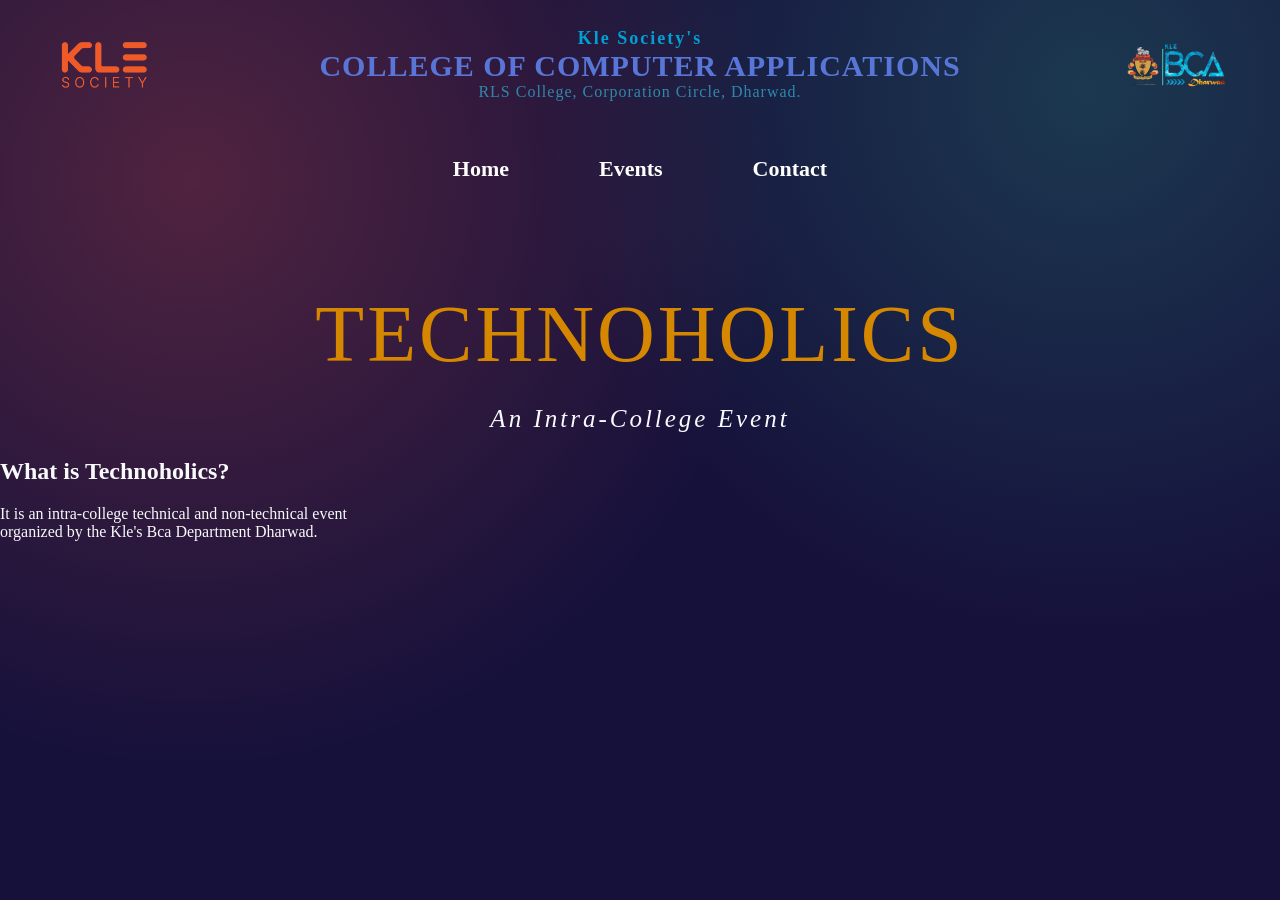
==== index.html @ c7a032ab "Add files via upload" ====
<!DOCTYPE html>

<html lang="en">

<head>

    <meta charset="UTF-8">

    <meta name="viewport" content="width=device-width, initial-scale=1.0">

    <title>TECHNOHOLICS || KLE BCA DHARWAD</title>

    <link rel="stylesheet" href="style.css">

</head>

<body>

    <header class="college-header">

        <div class="top-section">

            <div class="logo">
                <img src="KLE'S.png" alt="Logo" class="logo-image" style="height: 50px; width: 90px;">
            </div>

            <div class="college-title">

                <div class="line1">
                    Kle Society's
                </div>

                <div class="line2">
                    COLLEGE OF COMPUTER APPLICATIONS
                </div>

                <div class="line3">
                    RLS College, Corporation Circle, Dharwad.
                </div>

            </div>

            <div class="logo1">
                <img src="kleeeee.png" alt= "Logo" class="logo-image" style="height: 110px; width: 100px;">
            </div>

        </div>

        <nav class="navbar">    

            <ul class="nav-links">

                <li><a href="index.html" class="active">Home</a></li>

                <li><a href="events.html">Events</a></li>

                <li><a href="contact.html">Contact</a></li>

            </ul>

        </nav>

    </header>
    <div class="msg">
        <br>
        TECHNOHOLICS<br>
    </div>
    <div class="msg1">
        <p>An Intra-College Event</p>
    </div>

    <div class="slide1">
        <h2 class="s1">What is Technoholics?</h2>
        <p>It is an intra-college technical and non-technical event <br> organized by the Kle's Bca Department Dharwad.</p>
    </div>
</body>

</html>
---- style.css ----
body {
    margin: 0;
    min-height: 100vh;
    background:radial-gradient(circle at 15% 20%, rgba(255, 90, 78, 0.25), transparent 45%),
               radial-gradient(circle at 85% 10%, rgba(51, 214, 166, 0.20), transparent 40%),
               #16113B;
    color: #F8FAFC;

}

.college-header {
    width: 100%;
}

.top-section {
    display: flex;
    align-items: center;
    padding: 10px 5%;
    background-color: transparent;
}

.logo,
.logo1 {
    width: 80px;
    display: flex;
    justify-content: center;
    align-items: center;
}

.logo-image {
    width: 90px;
    height: 90px;
    object-fit: contain;
}

.college-title {
    flex: 1;
    display: flex;
    flex-direction: column;
    align-items: center;
    text-align: center;
    line-height: 1.15;
}

.line1 {
    font-size: 18px;
    font-weight: 700;
    color: #00a0d5;
    letter-spacing: 2px;
}

.line2 {
    font-size: 30px;
    color: rgb(88, 118, 216);
    font-weight: bold;
    letter-spacing: 1px;
    white-space: nowrap;
}

.line3 {
    font-size: 16px;
    color: #329ec2d3;
    letter-spacing: 1px;
}

.navbar {
    display: flex;
    justify-content: center;
    align-items: center;
    margin-top: 10px;
}

.nav-links {
    display: flex;
    justify-content: center;
    gap: 90px;
    list-style: none;
    padding: 0;
}

.nav-links li a {
    position: relative;
    font-size: 22px;
    font-weight: 700;
    text-decoration: none;
    color: #ffffff;
    white-space: nowrap;
    transition: 0.3s;
}

.nav-links li a:hover {
    color: #2cb9c9b5;
    text-shadow: 0 0 10px #00B8D4;
    text-decoration: underline;
    text-underline-offset: 10px;
}

.msg{
    font-size:80px;
    text-align:center;
    font-style:bold;
    font-weight: 500;
    letter-spacing: 3px;
    color:#d58700
}

.msg1{
    font-size:25px;
    text-align:center;
    font-style:italic;
    font-weight: 500;
    letter-spacing: 3px;
}

.msg1 p:hover {
    color:#00d5d1;
    transition: 0.3s;
    
}
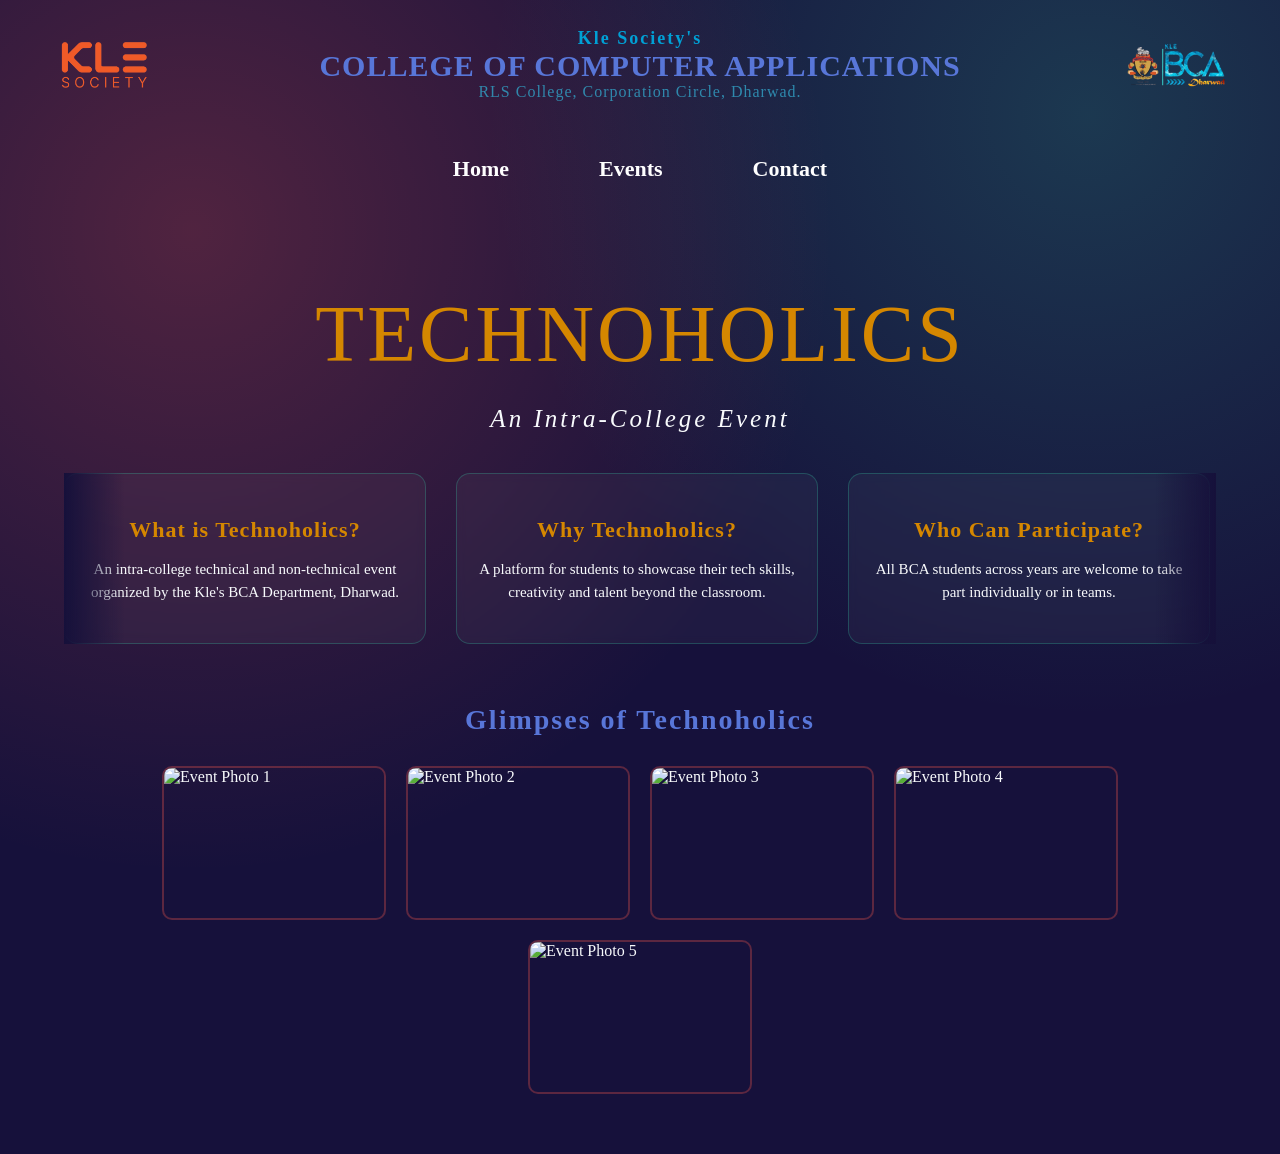
==== commit f616a66f: "Updated website" ====
--- a/index.html
+++ b/index.html
@@ -1,78 +1,130 @@
-<!DOCTYPE html>
-
-<html lang="en">
-
-<head>
-
-    <meta charset="UTF-8">
-
-    <meta name="viewport" content="width=device-width, initial-scale=1.0">
-
-    <title>TECHNOHOLICS || KLE BCA DHARWAD</title>
-
-    <link rel="stylesheet" href="style.css">
-
-</head>
-
-<body>
-
-    <header class="college-header">
-
-        <div class="top-section">
-
-            <div class="logo">
-                <img src="KLE'S.png" alt="Logo" class="logo-image" style="height: 50px; width: 90px;">
-            </div>
-
-            <div class="college-title">
-
-                <div class="line1">
-                    Kle Society's
-                </div>
-
-                <div class="line2">
-                    COLLEGE OF COMPUTER APPLICATIONS
-                </div>
-
-                <div class="line3">
-                    RLS College, Corporation Circle, Dharwad.
-                </div>
-
-            </div>
-
-            <div class="logo1">
-                <img src="kleeeee.png" alt= "Logo" class="logo-image" style="height: 110px; width: 100px;">
-            </div>
-
-        </div>
-
-        <nav class="navbar">    
-
-            <ul class="nav-links">
-
-                <li><a href="index.html" class="active">Home</a></li>
-
-                <li><a href="events.html">Events</a></li>
-
-                <li><a href="contact.html">Contact</a></li>
-
-            </ul>
-
-        </nav>
-
-    </header>
-    <div class="msg">
-        <br>
-        TECHNOHOLICS<br>
-    </div>
-    <div class="msg1">
-        <p>An Intra-College Event</p>
-    </div>
-
-    <div class="slide1">
-        <h2 class="s1">What is Technoholics?</h2>
-        <p>It is an intra-college technical and non-technical event <br> organized by the Kle's Bca Department Dharwad.</p>
-    </div>
-</body>
-
+<!DOCTYPE html>
+
+<html lang="en">
+
+<head>
+
+    <meta charset="UTF-8">
+
+    <meta name="viewport" content="width=device-width, initial-scale=1.0">
+
+    <title>TECHNOHOLICS || KLE BCA DHARWAD</title>
+
+    <link rel="stylesheet" href="style.css">
+
+</head>
+
+<body>
+
+    <header class="college-header">
+
+        <div class="top-section">
+
+            <div class="logo">
+                <img src="KLE'S.png" alt="Logo" class="logo-image" style="height: 50px; width: 90px;">
+            </div>
+
+            <div class="college-title">
+
+                <div class="line1">
+                    Kle Society's
+                </div>
+
+                <div class="line2">
+                    COLLEGE OF COMPUTER APPLICATIONS
+                </div>
+
+                <div class="line3">
+                    RLS College, Corporation Circle, Dharwad.
+                </div>
+
+            </div>
+
+            <div class="logo1">
+                <img src="kleeeee.png" alt= "Logo" class="logo-image" style="height: 110px; width: 100px;">
+            </div>
+
+        </div>
+
+        <nav class="navbar">    
+
+            <ul class="nav-links">
+
+                <li><a href="index.html" class="active">Home</a></li>
+
+                <li><a href="events.html">Events</a></li>
+
+                <li><a href="contact.html">Contact</a></li>
+
+            </ul>
+
+        </nav>
+
+    </header>
+    <div class="msg">
+        <br>
+        TECHNOHOLICS<br>
+    </div>
+    <div class="msg1">
+        <p>An Intra-College Event</p>
+    </div>
+
+    <div class="slide-section">
+
+        <div class="slide-track">
+
+            <div class="card">
+                <h2 class="s1">What is Technoholics?</h2>
+                <p>An intra-college technical and non-technical event organized by the Kle's BCA Department, Dharwad.</p>
+            </div>
+
+            <div class="card">
+                <h2 class="s1">Why Technoholics?</h2>
+                <p>A platform for students to showcase their tech skills, creativity and talent beyond the classroom.</p>
+            </div>
+
+            <div class="card">
+                <h2 class="s1">Who Can Participate?</h2>
+                <p>All BCA students across years are welcome to take part individually or in teams.</p>
+            </div>
+
+            <div class="card">
+                <h2 class="s1">What's In Store?</h2>
+                <p>Coding contests, quizzes, gaming, and fun non-technical events all under one roof.</p>
+            </div>
+
+            <div class="card">
+                <h2 class="s1">What is Technoholics?</h2>
+                <p>An intra-college technical and non-technical event organized by the Kle's BCA Department, Dharwad.</p>
+            </div>
+
+            <div class="card">
+                <h2 class="s1">Why Technoholics?</h2>
+                <p>A platform for students to showcase their tech skills, creativity and talent beyond the classroom.</p>
+            </div>
+
+        </div>
+
+    </div>
+
+    <div class="gallery-title">
+        Glimpses of Technoholics
+    </div>
+
+    <div class="photo-strip">
+
+        <img src="photo1.jpg" alt="Event Photo 1" class="strip-img">
+
+        <img src="photo2.jpg" alt="Event Photo 2" class="strip-img">
+
+        <img src="photo3.jpg" alt="Event Photo 3" class="strip-img">
+
+        <img src="photo4.jpg" alt="Event Photo 4" class="strip-img">
+
+        <img src="photo5.jpg" alt="Event Photo 5" class="strip-img">
+
+    </div>
+
+</body>
+
 </html>
--- a/style.css
+++ b/style.css
@@ -1,120 +1,229 @@
-body {
-    margin: 0;
-    min-height: 100vh;
-    background:radial-gradient(circle at 15% 20%, rgba(255, 90, 78, 0.25), transparent 45%),
-               radial-gradient(circle at 85% 10%, rgba(51, 214, 166, 0.20), transparent 40%),
-               #16113B;
-    color: #F8FAFC;
-
-}
-
-.college-header {
-    width: 100%;
-}
-
-.top-section {
-    display: flex;
-    align-items: center;
-    padding: 10px 5%;
-    background-color: transparent;
-}
-
-.logo,
-.logo1 {
-    width: 80px;
-    display: flex;
-    justify-content: center;
-    align-items: center;
-}
-
-.logo-image {
-    width: 90px;
-    height: 90px;
-    object-fit: contain;
-}
-
-.college-title {
-    flex: 1;
-    display: flex;
-    flex-direction: column;
-    align-items: center;
-    text-align: center;
-    line-height: 1.15;
-}
-
-.line1 {
-    font-size: 18px;
-    font-weight: 700;
-    color: #00a0d5;
-    letter-spacing: 2px;
-}
-
-.line2 {
-    font-size: 30px;
-    color: rgb(88, 118, 216);
-    font-weight: bold;
-    letter-spacing: 1px;
-    white-space: nowrap;
-}
-
-.line3 {
-    font-size: 16px;
-    color: #329ec2d3;
-    letter-spacing: 1px;
-}
-
-.navbar {
-    display: flex;
-    justify-content: center;
-    align-items: center;
-    margin-top: 10px;
-}
-
-.nav-links {
-    display: flex;
-    justify-content: center;
-    gap: 90px;
-    list-style: none;
-    padding: 0;
-}
-
-.nav-links li a {
-    position: relative;
-    font-size: 22px;
-    font-weight: 700;
-    text-decoration: none;
-    color: #ffffff;
-    white-space: nowrap;
-    transition: 0.3s;
-}
-
-.nav-links li a:hover {
-    color: #2cb9c9b5;
-    text-shadow: 0 0 10px #00B8D4;
-    text-decoration: underline;
-    text-underline-offset: 10px;
-}
-
-.msg{
-    font-size:80px;
-    text-align:center;
-    font-style:bold;
-    font-weight: 500;
-    letter-spacing: 3px;
-    color:#d58700
-}
-
-.msg1{
-    font-size:25px;
-    text-align:center;
-    font-style:italic;
-    font-weight: 500;
-    letter-spacing: 3px;
-}
-
-.msg1 p:hover {
-    color:#00d5d1;
-    transition: 0.3s;
-    
-}   
-
+body {
+    margin: 0;
+    min-height: 100vh;
+    background:radial-gradient(circle at 15% 20%, rgba(255, 90, 78, 0.25), transparent 45%),
+               radial-gradient(circle at 85% 10%, rgba(51, 214, 166, 0.20), transparent 40%),
+               #16113B;
+    color: #F8FAFC;
+
+}
+
+.college-header {
+    width: 100%;
+}
+
+.top-section {
+    display: flex;
+    align-items: center;
+    padding: 10px 5%;
+    background-color: transparent;
+}
+
+.logo,
+.logo1 {
+    width: 80px;
+    display: flex;
+    justify-content: center;
+    align-items: center;
+}
+
+.logo-image {
+    width: 90px;
+    height: 90px;
+    object-fit: contain;
+}
+
+.college-title {
+    flex: 1;
+    display: flex;
+    flex-direction: column;
+    align-items: center;
+    text-align: center;
+    line-height: 1.15;
+}
+
+.line1 {
+    font-size: 18px;
+    font-weight: 700;
+    color: #00a0d5;
+    letter-spacing: 2px;
+}
+
+.line2 {
+    font-size: 30px;
+    color: rgb(88, 118, 216);
+    font-weight: bold;
+    letter-spacing: 1px;
+    white-space: nowrap;
+}
+
+.line3 {
+    font-size: 16px;
+    color: #329ec2d3;
+    letter-spacing: 1px;
+}
+
+.navbar {
+    display: flex;
+    justify-content: center;
+    align-items: center;
+    margin-top: 10px;
+}
+
+.nav-links {
+    display: flex;
+    justify-content: center;
+    gap: 90px;
+    list-style: none;
+    padding: 0;
+}
+
+.nav-links li a {
+    position: relative;
+    font-size: 22px;
+    font-weight: 700;
+    text-decoration: none;
+    color: #ffffff;
+    white-space: nowrap;
+    transition: 0.3s;
+}
+
+.nav-links li a:hover {
+    color: #2cb9c9b5;
+    text-shadow: 0 0 10px #00B8D4;
+    text-decoration: underline;
+    text-underline-offset: 10px;
+}
+
+.msg{
+    font-size:80px;
+    text-align:center;
+    font-style:bold;
+    font-weight: 500;
+    letter-spacing: 3px;
+    color:#d58700
+}
+
+.msg1{
+    font-size:25px;
+    text-align:center;
+    font-style:italic;
+    font-weight: 500;
+    letter-spacing: 3px;
+}
+
+.msg1 p:hover {
+    color:#00d5d1;
+    transition: 0.3s;
+    
+}   
+
+.slide-section{
+    width:90%;
+    margin:40px auto;
+    overflow:hidden;
+    position:relative;
+}
+
+.slide-section::before,
+.slide-section::after{
+    content:"";
+    position:absolute;
+    top:0;
+    height:100%;
+    width:60px;
+    z-index:2;
+}
+
+.slide-section::before{
+    left:0;
+    background:linear-gradient(to right, #16113B, transparent);
+}
+
+.slide-section::after{
+    right:0;
+    background:linear-gradient(to left, #16113B, transparent);
+}
+
+.slide-track{
+    display:flex;
+    gap:30px;
+    width:max-content;
+    animation:slideCards 18s linear infinite;
+}
+
+.slide-track:hover{
+    animation-play-state:paused;
+}
+
+@keyframes slideCards{
+    0%{
+        transform:translateX(0);
+    }
+    100%{
+        transform:translateX(-50%);
+    }
+}
+
+.card{
+    flex:0 0 320px;
+    background:rgba(255,255,255,0.04);
+    border:1px solid rgba(51, 214, 166, 0.25);
+    border-radius:14px;
+    padding:25px 20px;
+    text-align:center;
+    backdrop-filter:blur(4px);
+    transition:0.3s;
+}
+
+.card:hover{
+    border:1px solid #00d5d1;
+    box-shadow:0 0 20px rgba(0, 213, 209, 0.35);
+    transform:translateY(-6px);
+}
+
+.s1{
+    font-size:22px;
+    color:#d58700;
+    letter-spacing:1px;
+    margin-bottom:10px;
+}
+
+.card p{
+    font-size:15px;
+    color:#F8FAFC;
+    line-height:1.5;
+}
+
+.gallery-title{
+    text-align:center;
+    font-size:28px;
+    font-weight:600;
+    letter-spacing:2px;
+    color:rgb(88, 118, 216);
+    margin-top:60px;
+}
+
+.photo-strip{
+    display:flex;
+    justify-content:center;
+    align-items:center;
+    gap:20px;
+    flex-wrap:wrap;
+    padding:30px 5% 60px;
+}
+
+.strip-img{
+    width:220px;
+    height:150px;
+    object-fit:cover;
+    border-radius:10px;
+    border:2px solid rgba(255, 90, 78, 0.3);
+    transition:0.3s;
+}
+
+.strip-img:hover{
+    transform:scale(1.06);
+    border:2px solid #00B8D4;
+    box-shadow:0 0 15px rgba(0, 184, 212, 0.5);
+}
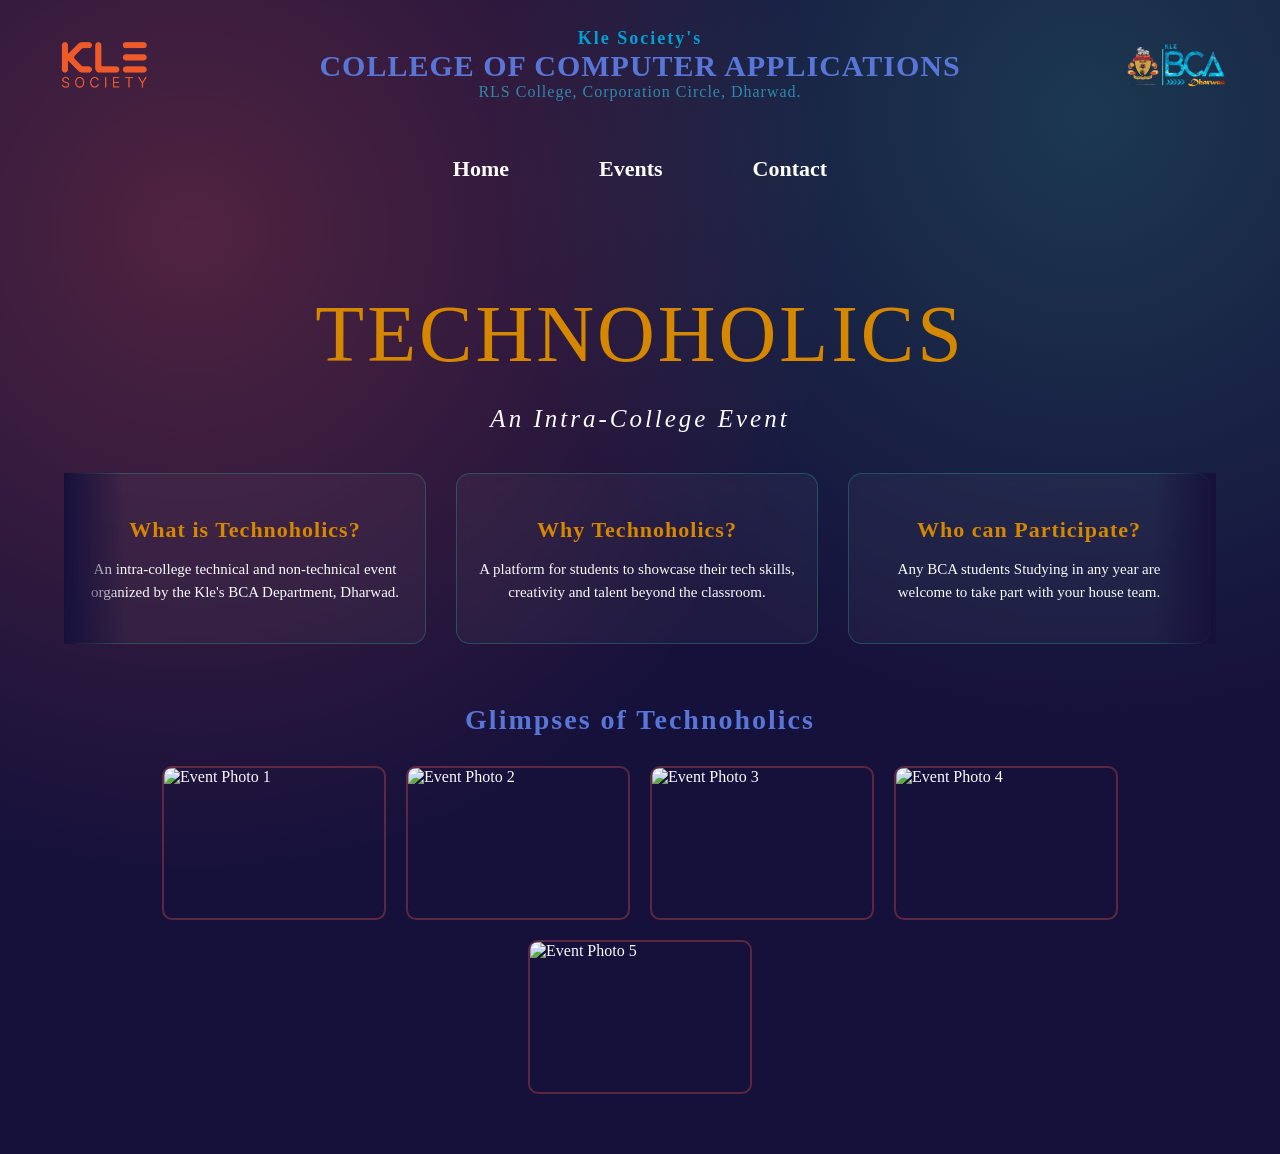
==== commit 5e7f1754: "Updated website" ====
--- a/index.html
+++ b/index.html
@@ -84,13 +84,13 @@
             </div>
 
             <div class="card">
-                <h2 class="s1">Who Can Participate?</h2>
-                <p>All BCA students across years are welcome to take part individually or in teams.</p>
+                <h2 class="s1">Who can Participate?</h2>
+                <p>Any BCA students Studying in any year are welcome to take part with your house team.</p>
             </div>
 
             <div class="card">
-                <h2 class="s1">What's In Store?</h2>
-                <p>Coding contests, quizzes, gaming, and fun non-technical events all under one roof.</p>
+                <h2 class="s1">Why to Participate?</h2>
+                <p>To enhance your technical skills & to build solutions for real-world problems.</p>
             </div>
 
             <div class="card">
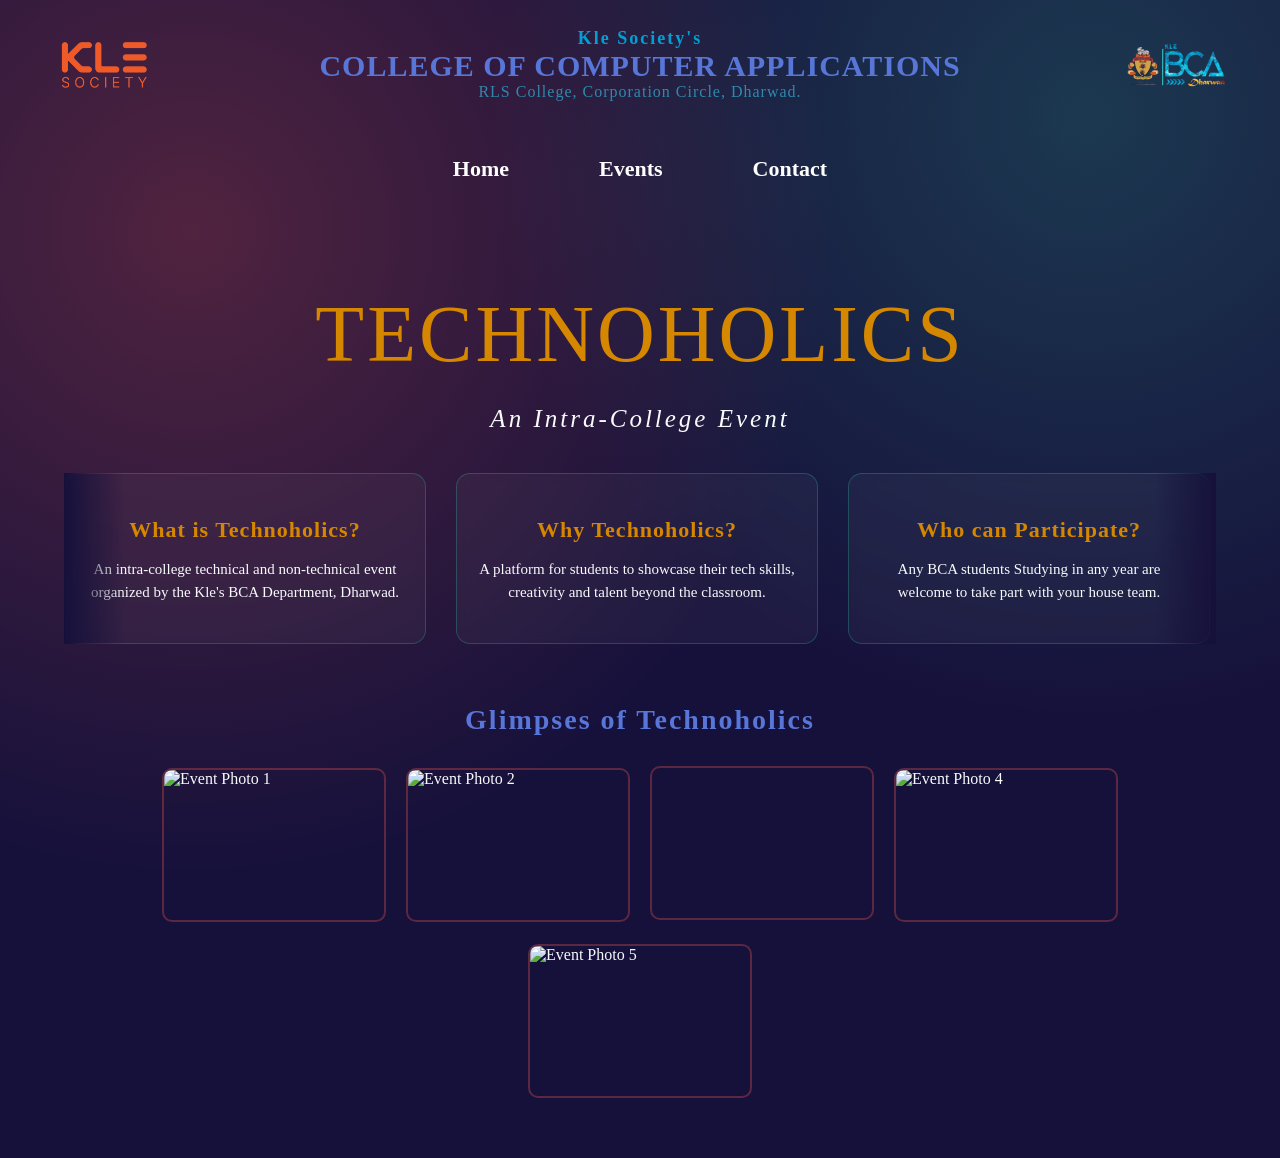
==== commit 9170b372: "Updated website" ====
--- a/index.html
+++ b/index.html
@@ -117,7 +117,12 @@
 
         <img src="photo2.jpg" alt="Event Photo 2" class="strip-img">
 
-        <img src="photo3.jpg" alt="Event Photo 3" class="strip-img">
+        <a href="https://www.instagram.com/reel/DQ1imYYAWH9/?utm_source=ig_web_copy_link&stkn=MzRlODBiNWFlZA==" target="_blank">
+         <video class="strip-img" autoplay muted loop playsinline>
+            <source src="tech1.mp4" type="video/mp4">
+         </video>
+        </a>
+        
 
         <img src="photo4.jpg" alt="Event Photo 4" class="strip-img">
 
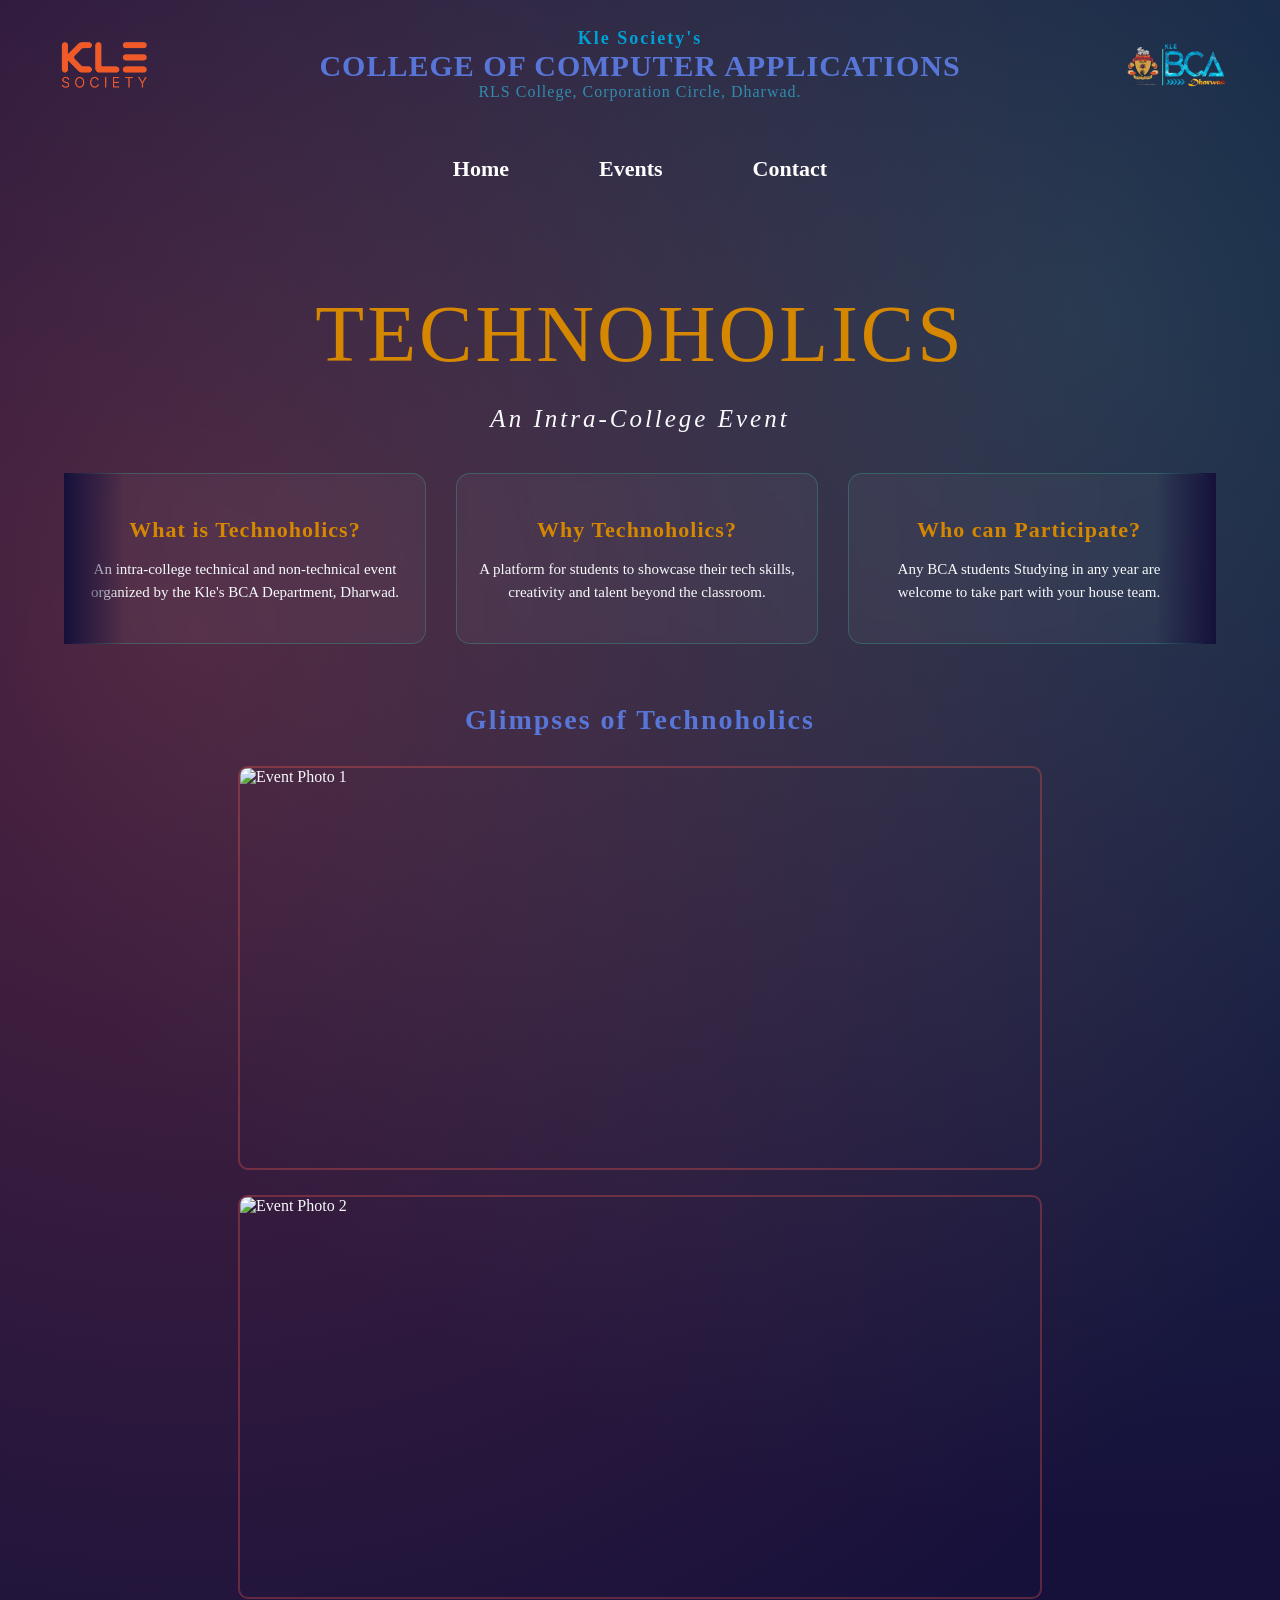
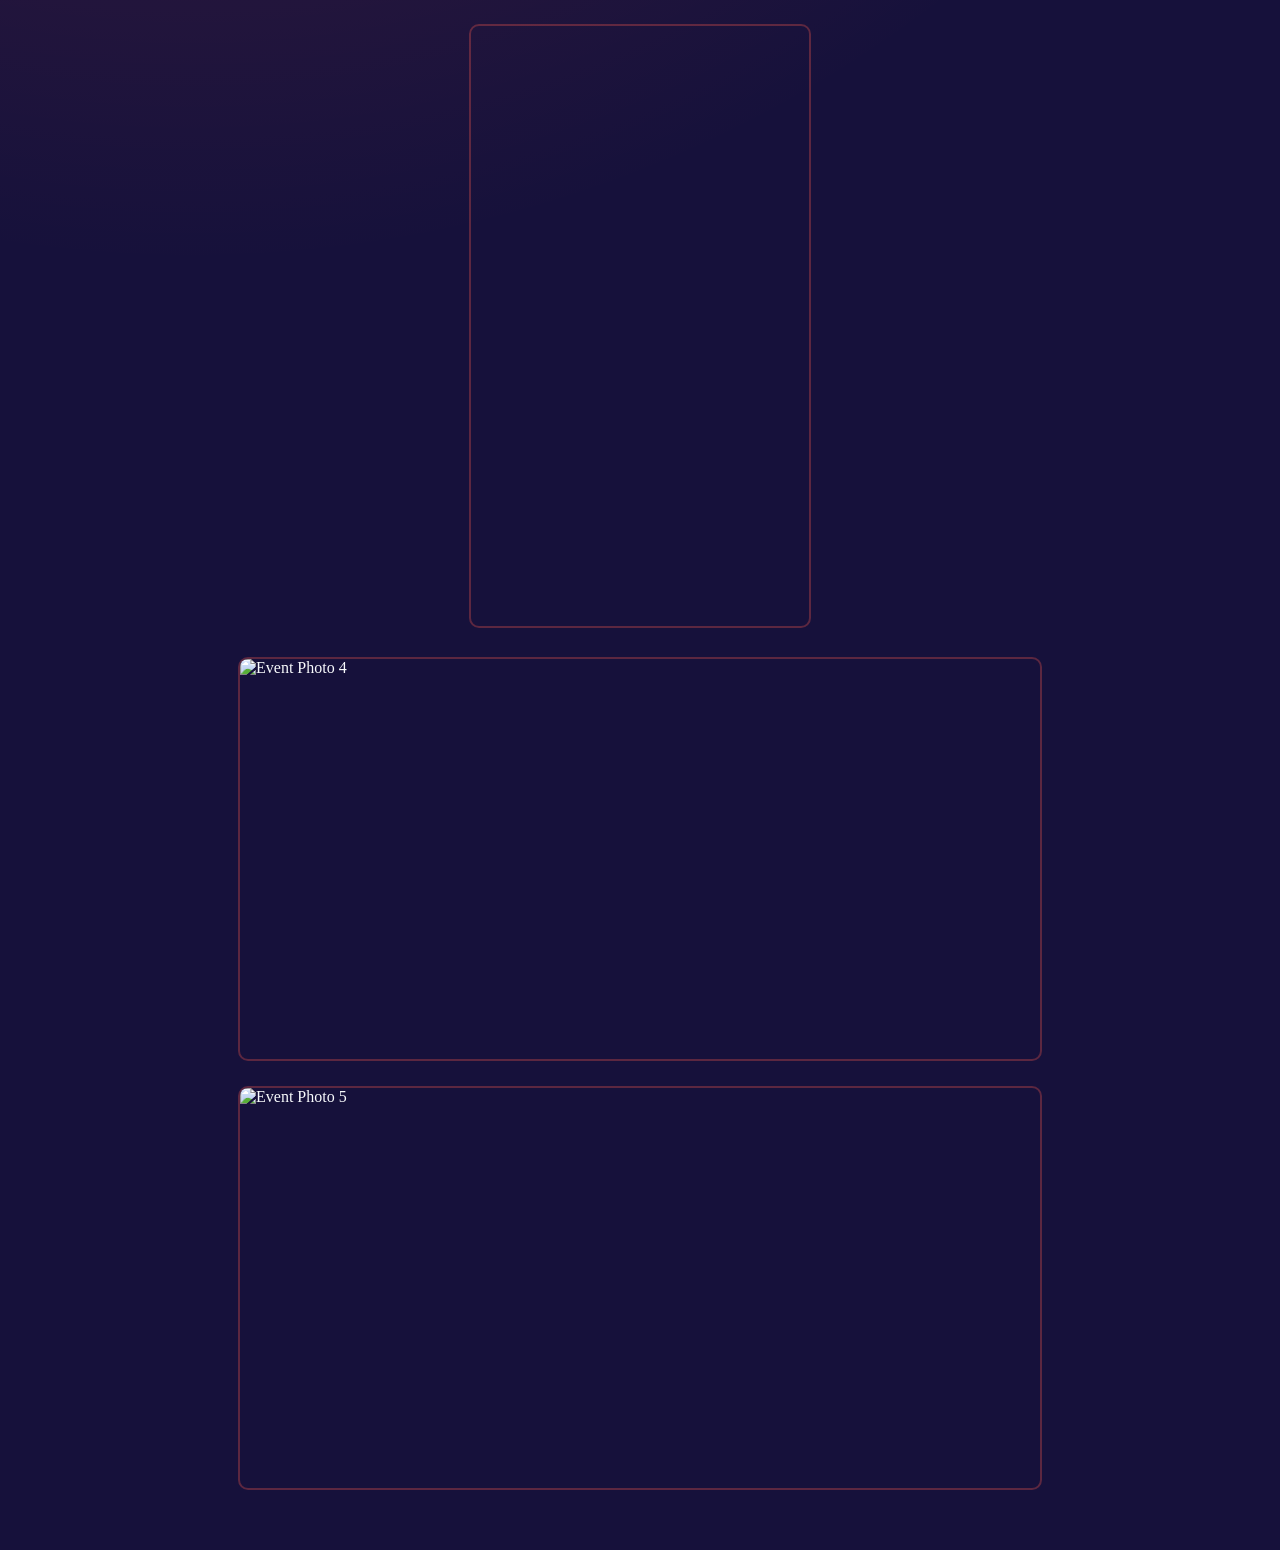
==== commit 28dd46d6: "Updated website" ====
--- a/index.html
+++ b/index.html
@@ -118,11 +118,10 @@
         <img src="photo2.jpg" alt="Event Photo 2" class="strip-img">
 
         <a href="https://www.instagram.com/reel/DQ1imYYAWH9/?utm_source=ig_web_copy_link&stkn=MzRlODBiNWFlZA==" target="_blank">
-         <video class="strip-img" autoplay muted loop playsinline>
+         <video class="strip-img reel-vid" autoplay muted loop playsinline>
             <source src="tech1.mp4" type="video/mp4">
          </video>
         </a>
-        
 
         <img src="photo4.jpg" alt="Event Photo 4" class="strip-img">
 
--- a/style.css
+++ b/style.css
@@ -206,16 +206,17 @@
 
 .photo-strip{
     display:flex;
+    flex-direction:column;
     justify-content:center;
     align-items:center;
-    gap:20px;
-    flex-wrap:wrap;
+    gap:25px;
     padding:30px 5% 60px;
 }
 
 .strip-img{
-    width:220px;
-    height:150px;
+    width:70%;
+    max-width:800px;
+    height:400px;
     object-fit:cover;
     border-radius:10px;
     border:2px solid rgba(255, 90, 78, 0.3);
@@ -223,7 +224,147 @@
 }
 
 .strip-img:hover{
-    transform:scale(1.06);
+    transform:scale(1.03);
     border:2px solid #00B8D4;
     box-shadow:0 0 15px rgba(0, 184, 212, 0.5);
+}
+
+.reel-vid{
+    width:auto;
+    max-width:100%;
+    height:600px;
+    aspect-ratio:9/16;
+    object-fit:cover;
+}
+
+
+/* ===== MOBILE RESPONSIVE ===== */
+
+@media (max-width: 768px){
+
+    .top-section{
+        flex-wrap:wrap;
+        justify-content:center;
+        text-align:center;
+        padding:10px 4%;
+        gap:8px;
+    }
+
+    .logo,
+    .logo1{
+        width:60px;
+    }
+
+    .logo-image{
+        width:60px !important;
+        height:60px !important;
+    }
+
+    .college-title{
+        order:3;
+        flex:0 0 100%;
+    }
+
+    .line1{
+        font-size:14px;
+    }
+
+    .line2{
+        font-size:18px;
+        white-space:normal;
+    }
+
+    .line3{
+        font-size:12px;
+    }
+
+    .nav-links{
+        gap:35px;
+    }
+
+    .nav-links li a{
+        font-size:16px;
+    }
+
+    .msg{
+        font-size:42px;
+        letter-spacing:1px;
+    }
+
+    .msg1{
+        font-size:16px;
+    }
+
+    .slide-section{
+        width:92%;
+        margin:25px auto;
+    }
+
+    .card{
+        flex:0 0 250px;
+        padding:18px 14px;
+    }
+
+    .s1{
+        font-size:18px;
+    }
+
+    .card p{
+        font-size:13px;
+    }
+
+    .gallery-title{
+        font-size:20px;
+        margin-top:35px;
+    }
+
+    .photo-strip{
+        flex-direction:row;
+        flex-wrap:nowrap;
+        overflow-x:auto;
+        justify-content:flex-start;
+        padding:20px 4% 40px;
+        gap:14px;
+        scroll-snap-type:x proximity;
+    }
+
+    .strip-img{
+        width:160px;
+        max-width:none;
+        height:110px;
+        flex:0 0 auto;
+        scroll-snap-align:start;
+    }
+
+    .reel-vid{
+        height:320px;
+        width:auto;
+    }
+
+}
+
+
+@media (max-width: 420px){
+
+    .msg{
+        font-size:32px;
+    }
+
+    .nav-links{
+        gap:20px;
+    }
+
+    .nav-links li a{
+        font-size:14px;
+    }
+
+    .card{
+        flex:0 0 220px;
+    }
+
+    .strip-img{
+        width:140px;
+        height:95px;
+    }
+
 }
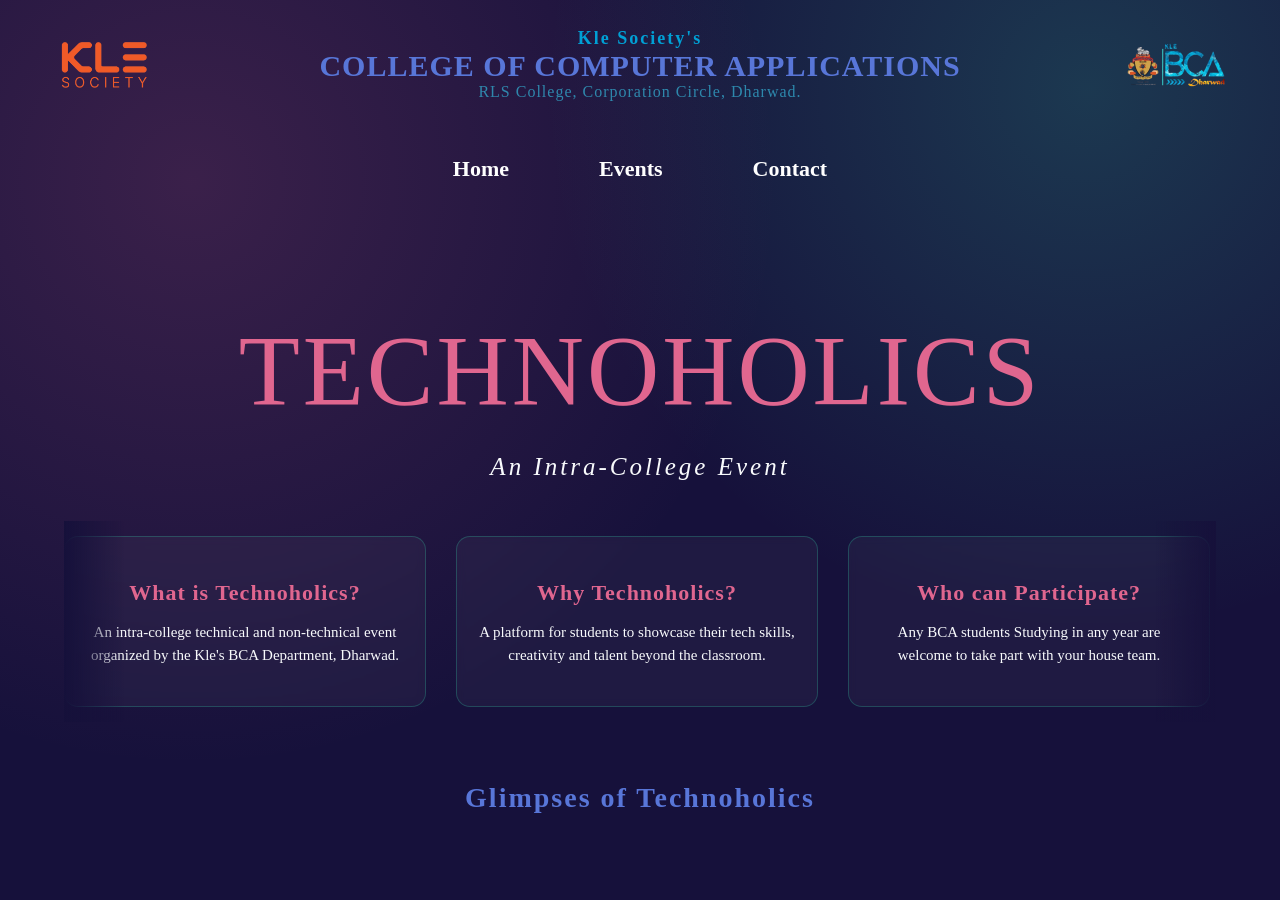
==== commit ea0b7d14: "Updated website" ====
--- a/index.html
+++ b/index.html
@@ -111,23 +111,7 @@
         Glimpses of Technoholics
     </div>
 
-    <div class="photo-strip">
-
-        <img src="photo1.jpg" alt="Event Photo 1" class="strip-img">
-
-        <img src="photo2.jpg" alt="Event Photo 2" class="strip-img">
-
-        <a href="https://www.instagram.com/reel/DQ1imYYAWH9/?utm_source=ig_web_copy_link&stkn=MzRlODBiNWFlZA==" target="_blank">
-         <video class="strip-img reel-vid" autoplay muted loop playsinline>
-            <source src="tech1.mp4" type="video/mp4">
-         </video>
-        </a>
-
-        <img src="photo4.jpg" alt="Event Photo 4" class="strip-img">
-
-        <img src="photo5.jpg" alt="Event Photo 5" class="strip-img">
-
-    </div>
+    
 
 </body>
 
--- a/style.css
+++ b/style.css
@@ -1,7 +1,12 @@
+@font-face{
+    font-family:'Beauty Mountains';
+    src:url('BeautyMountainsPersonalUse-od7z.ttf') format('truetype');
+}
+
 body {
     margin: 0;
     min-height: 100vh;
-    background:radial-gradient(circle at 15% 20%, rgba(255, 90, 78, 0.25), transparent 45%),
+    background:radial-gradient(circle at 15% 20%, rgba(224, 102, 143, 0.18), transparent 45%),
                radial-gradient(circle at 85% 10%, rgba(51, 214, 166, 0.20), transparent 40%),
                #16113B;
     color: #F8FAFC;
@@ -96,12 +101,12 @@
 }
 
 .msg{
-    font-size:80px;
+    font-family:'Beauty Mountains', cursive;
+    font-size:100px;
     text-align:center;
-    font-style:bold;
     font-weight: 500;
     letter-spacing: 3px;
-    color:#d58700
+    color:#e0668f
 }
 
 .msg1{
@@ -149,6 +154,7 @@
     display:flex;
     gap:30px;
     width:max-content;
+    padding:15px 0;
     animation:slideCards 18s linear infinite;
 }
 
@@ -177,14 +183,13 @@
 }
 
 .card:hover{
-    border:1px solid #00d5d1;
     box-shadow:0 0 20px rgba(0, 213, 209, 0.35);
     transform:translateY(-6px);
 }
 
 .s1{
     font-size:22px;
-    color:#d58700;
+    color:#e0668f;
     letter-spacing:1px;
     margin-bottom:10px;
 }
@@ -219,13 +224,12 @@
     height:400px;
     object-fit:cover;
     border-radius:10px;
-    border:2px solid rgba(255, 90, 78, 0.3);
+    border:2px solid rgba(224, 102, 143, 0.3);
     transition:0.3s;
 }
 
 .strip-img:hover{
     transform:scale(1.03);
-    border:2px solid #00B8D4;
     box-shadow:0 0 15px rgba(0, 184, 212, 0.5);
 }
 
@@ -238,20 +242,24 @@
 }
 
 
-/* ===== MOBILE RESPONSIVE ===== */
-
 @media (max-width: 768px){
 
     .top-section{
         flex-wrap:wrap;
-        justify-content:center;
+        justify-content:space-between;
+        align-items:center;
         text-align:center;
         padding:10px 4%;
         gap:8px;
     }
 
-    .logo,
+    .logo{
+        order:1;
+        width:60px;
+    }
+
     .logo1{
+        order:2;
         width:60px;
     }
 
@@ -287,7 +295,7 @@
     }
 
     .msg{
-        font-size:42px;
+        font-size:56px;
         letter-spacing:1px;
     }
 
@@ -347,7 +355,7 @@
 @media (max-width: 420px){
 
     .msg{
-        font-size:32px;
+        font-size:40px;
     }
 
     .nav-links{
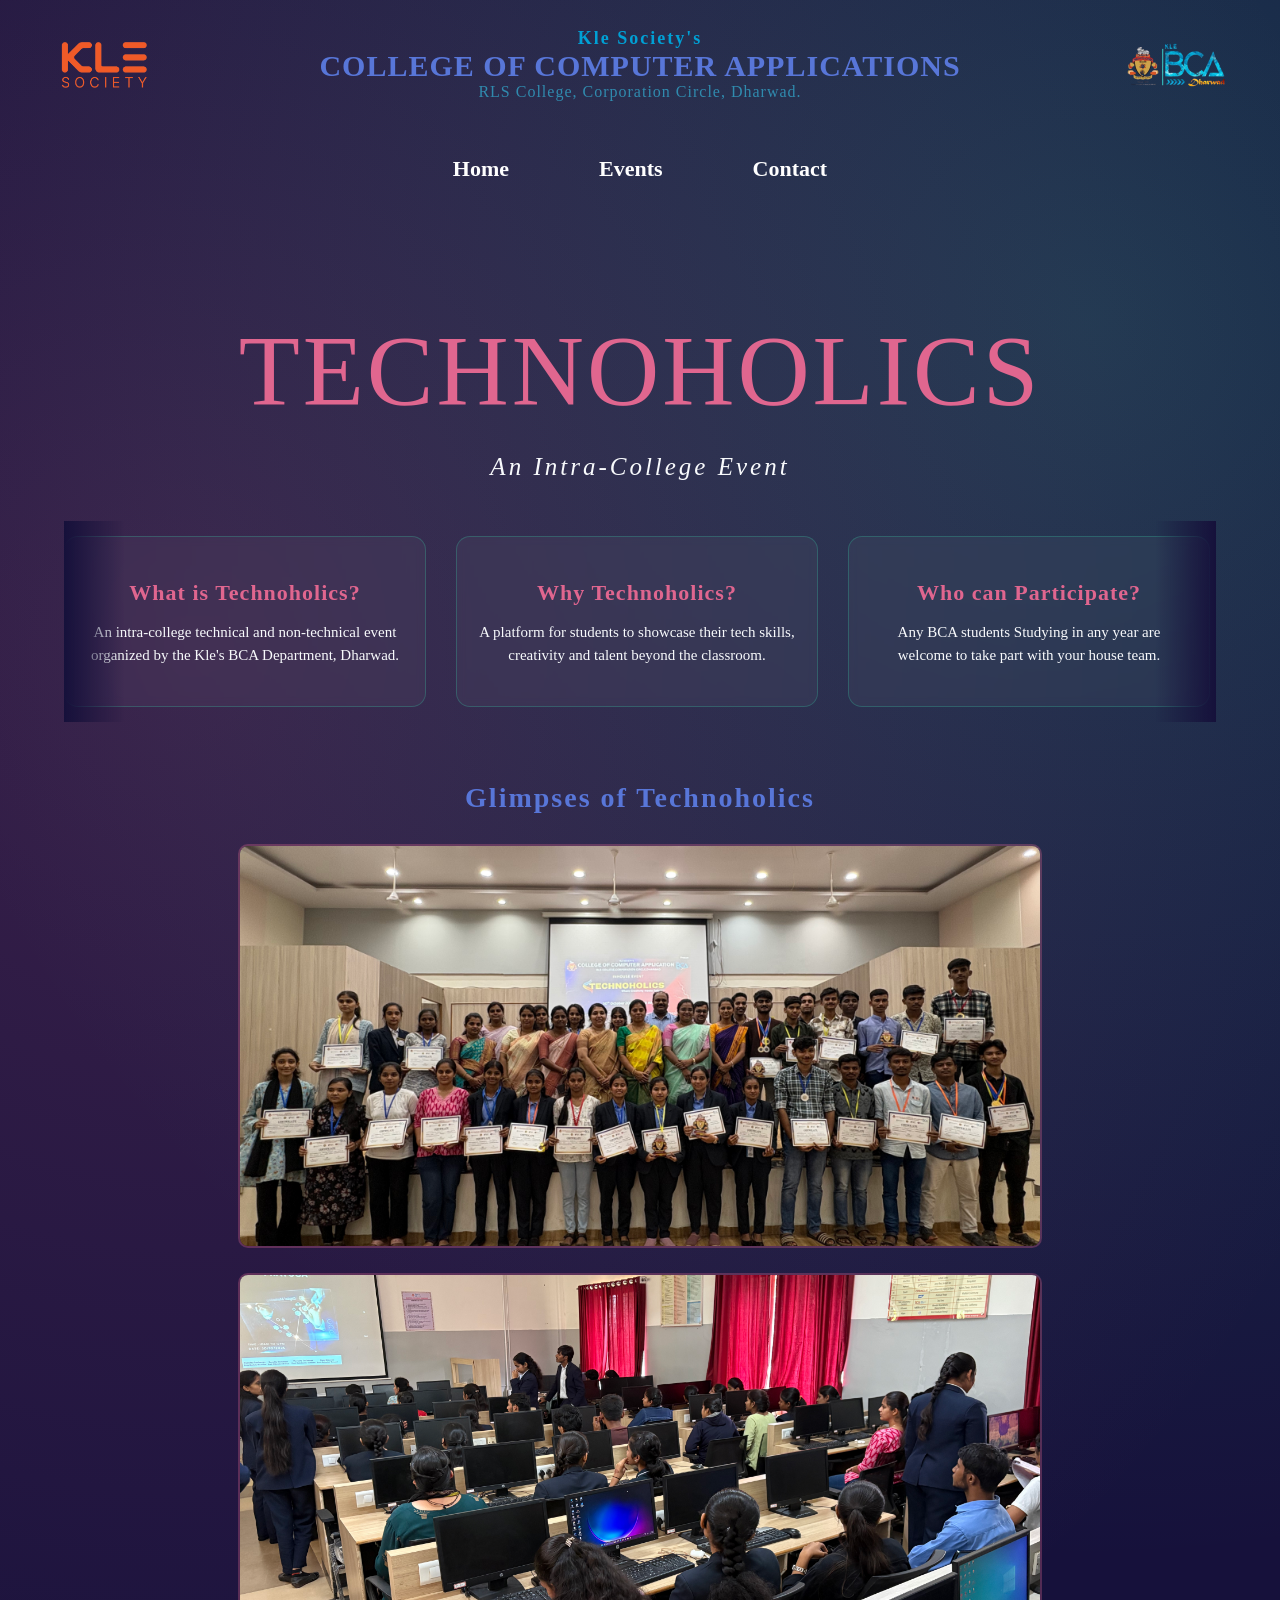
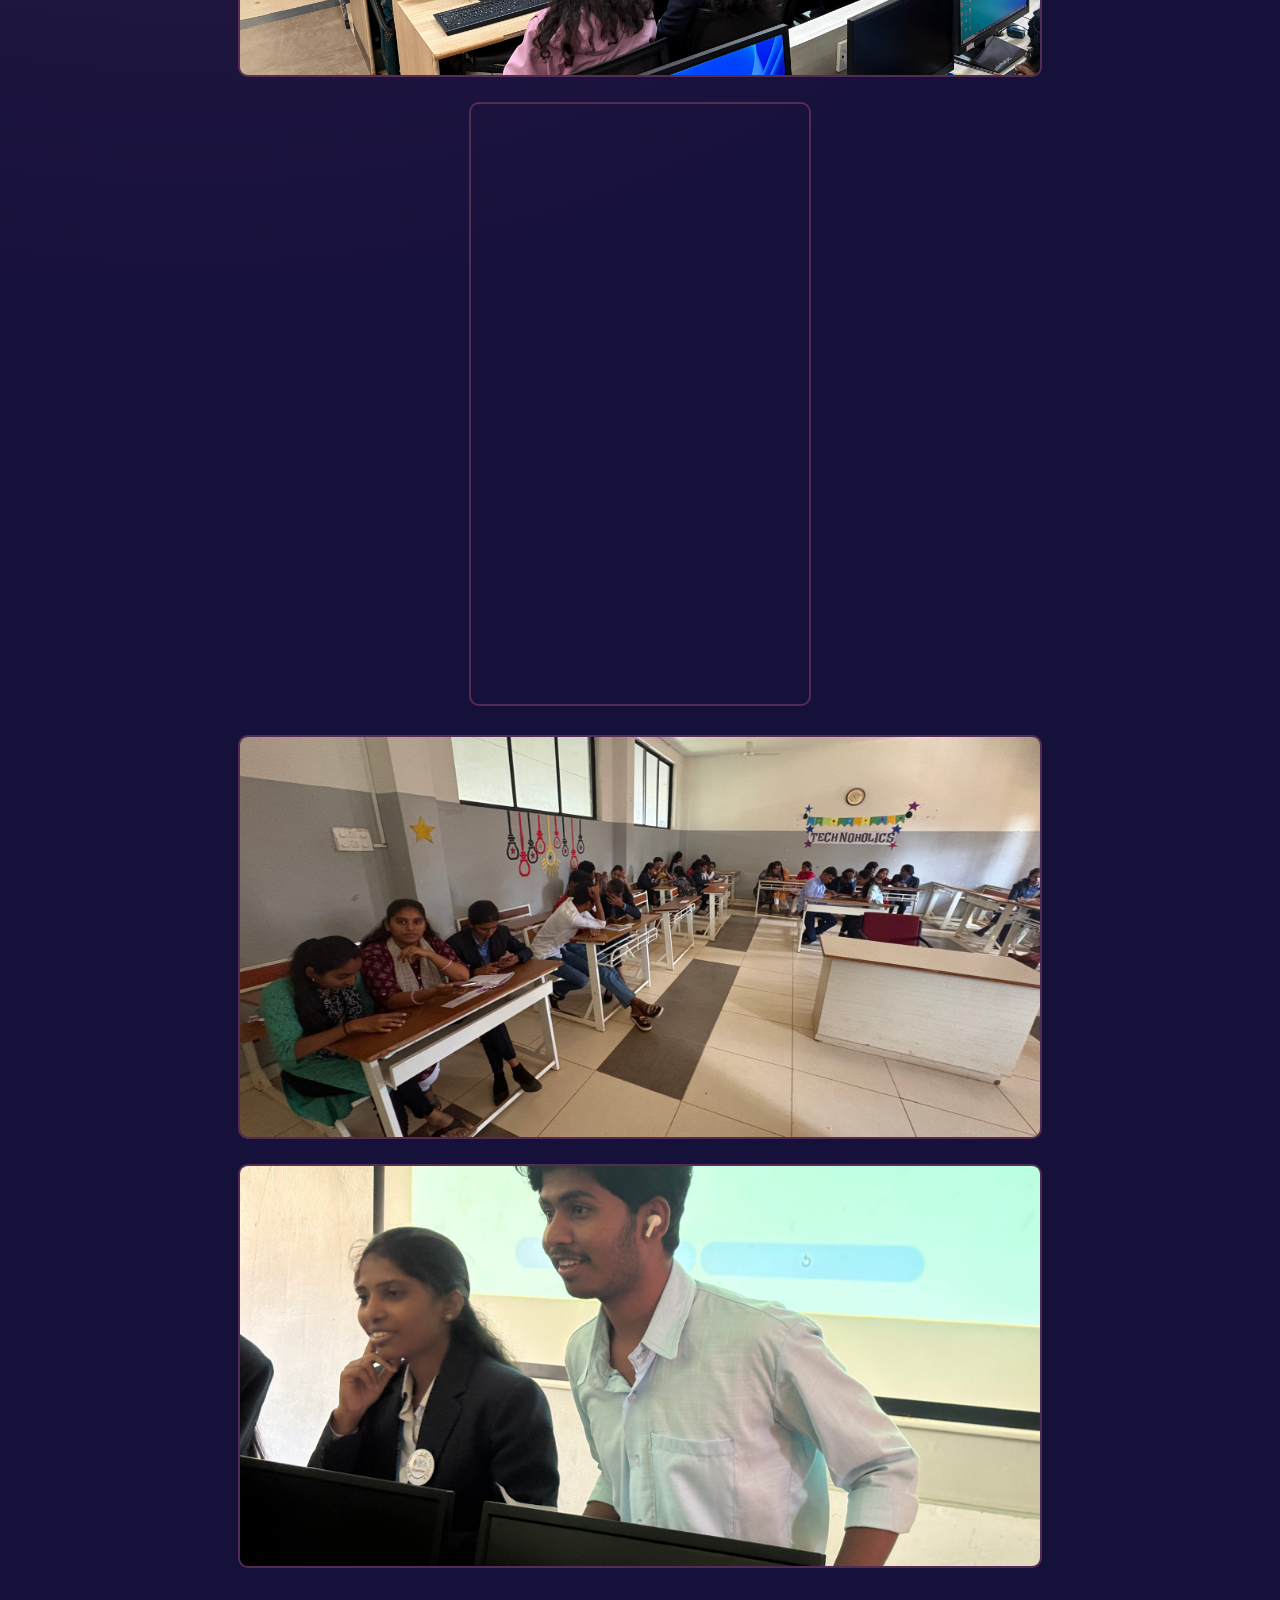
==== commit 23d13c78: "Updated website" ====
--- a/index.html
+++ b/index.html
@@ -111,7 +111,23 @@
         Glimpses of Technoholics
     </div>
 
-    
+    <div class="photo-strip">
+
+        <img src="photo1.jpg" alt="Event Photo 1" class="strip-img">
+
+        <img src="photo2.jpg" alt="Event Photo 2" class="strip-img">
+
+        <a href="https://www.instagram.com/reel/DQ1imYYAWH9/?utm_source=ig_web_copy_link&stkn=MzRlODBiNWFlZA==" target="_blank">
+         <video class="strip-img reel-vid" autoplay muted loop playsinline>
+            <source src="tech1.mp4" type="video/mp4">
+         </video>
+        </a>
+
+        <img src="photo4.jpg" alt="Event Photo 4" class="strip-img">
+
+        <img src="photo5.jpg" alt="Event Photo 5" class="strip-img">
+
+    </div>
 
 </body>
 
